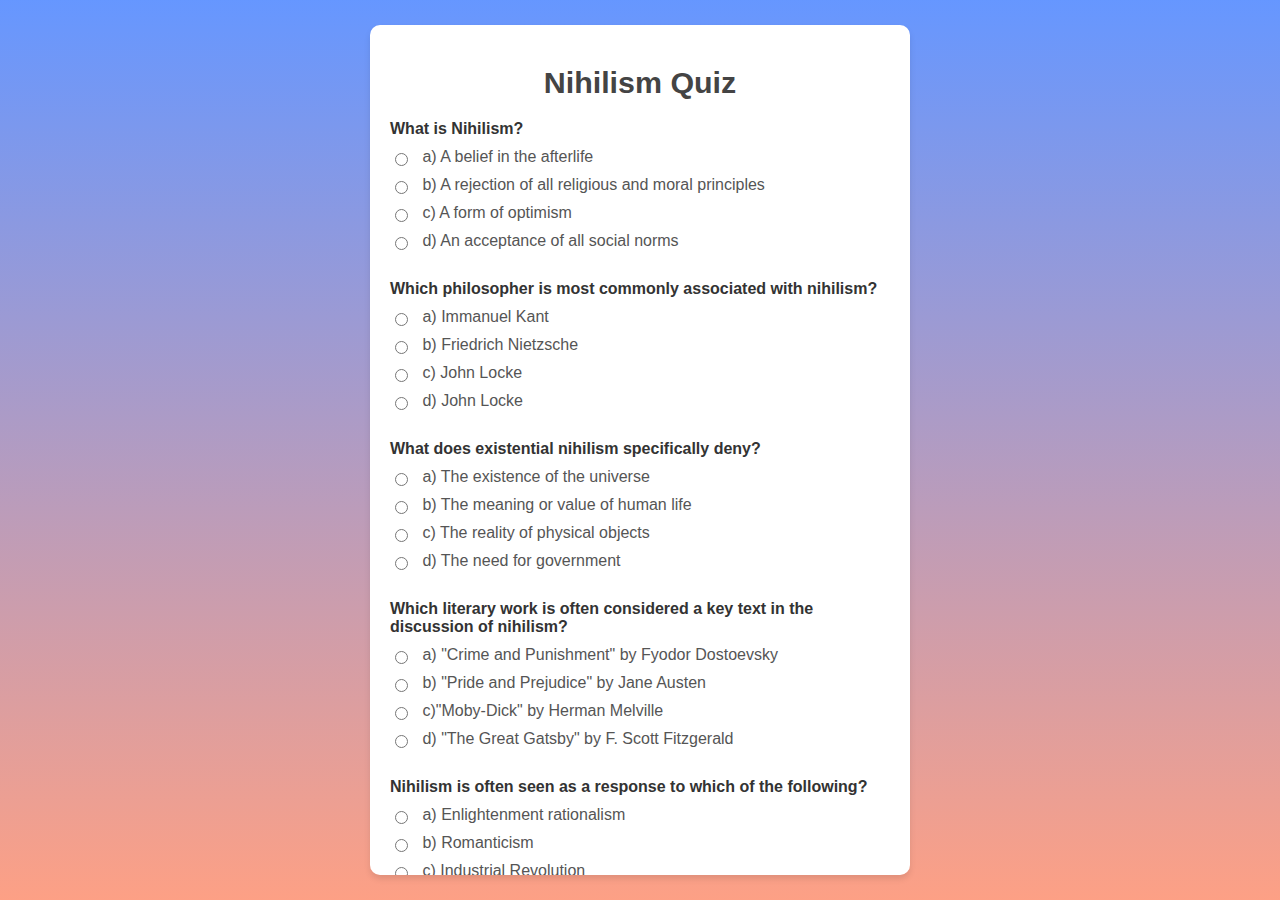
==== index.html @ 671960a0 "Update and rename html.html to index.html" ====
<!DOCTYPE html>
<html lang="en">
<head>
  <meta charset="UTF-8">
  <meta name="viewport" content="width=device-width, initial-scale=1.0">
  <link rel="stylesheet" href="quiz.css">
  <title>Basic Web Quiz</title>
</head>
<body>
  <div class="container">
    <h1>Nihilism Quiz</h1>
    <div id="quiz">
      <!-- Question 1 -->
      <div id="question1">
        <p>What is Nihilism?</p>
        <input type="radio" id="q1a" name="question1" value="a">
        <label for="q1a">a) A belief in the afterlife</label><br>
        <input type="radio" id="q1b" name="question1" value="b">
        <label for="q1b">b) A rejection of all religious and moral principles</label><br>
        <input type="radio" id="q1c" name="question1" value="c">
        <label for="q1c">c) A form of optimism</label><br>
        <input type="radio" id="q1d" name="question1" value="d">
        <label for="q1d">d) An acceptance of all social norms</label>
      </div>

      <!-- Question 2 -->
      <div id="question2">
        <p>Which philosopher is most commonly associated with nihilism?</p>
        <input type="radio" id="q2a" name="question2" value="a">
        <label for="q2a">a) Immanuel Kant</label><br>
        <input type="radio" id="q2b" name="question2" value="b">
        <label for="q2b">b) Friedrich Nietzsche</label><br>
        <input type="radio" id="q2c" name="question2" value="c">
        <label for="q2c">c) John Locke</label><br>
        <input type="radio" id="q2d" name="question2" value="d">
        <label for="q2d">d) John Locke</label>
      </div>

      <!-- Question 3 -->
      <div id="question3">
        <p>What does existential nihilism specifically deny?</p>
        <input type="radio" id="q3a" name="question3" value="a">
        <label for="q3a">a) The existence of the universe</label><br>
        <input type="radio" id="q3b" name="question3" value="b">
        <label for="q3b">b) The meaning or value of human life</label><br>
        <input type="radio" id="q3c" name="question3" value="c">
        <label for="q3c">c) The reality of physical objects</label><br>
        <input type="radio" id="q3d" name="question3" value="d">
        <label for="q3d">d) The need for government</label>
      </div>

      <!-- Question 4 -->
      <div id="question4">
        <p>Which literary work is often considered a key text in the discussion of nihilism?</p>
        <input type="radio" id="q4a" name="question4" value="a">
        <label for="q4a">a) "Crime and Punishment" by Fyodor Dostoevsky</label><br>
        <input type="radio" id="q4b" name="question4" value="b">
        <label for="q4b">b) "Pride and Prejudice" by Jane Austen</label><br>
        <input type="radio" id="q4c" name="question4" value="c">
        <label for="q4c">c)"Moby-Dick" by Herman Melville</label><br>
        <input type="radio" id="q4d" name="question4" value="d">
        <label for="q4d">d) "The Great Gatsby" by F. Scott Fitzgerald</label>
      </div>

      <!-- Question 5 -->
      <div id="question5">
        <p>Nihilism is often seen as a response to which of the following?</p>
        <input type="radio" id="q5a" name="question5" value="a">
        <label for="q5a">a) Enlightenment rationalism</label><br>
        <input type="radio" id="q5b" name="question5" value="b">
        <label for="q5b">b) Romanticism</label><br>
        <input type="radio" id="q5c" name="question5" value="c">
        <label for="q5c">c) Industrial Revolution</label><br>
        <input type="radio" id="q5d" name="question5" value="d">
        <label for="q5d">d) Medieval scholasticism</label>
      </div>

      <!-- Question 6 -->
      <div id="question6">
        <p>What is moral nihilism?</p>
        <input type="radio" id="q6a" name="question6" value="a">
        <label for="q6a">a) The belief that morality is objective and universal</label><br>
        <input type="radio" id="q6b" name="question6" value="b">
        <label for="q6b">b)The belief that moral truths do not exist</label><br>
        <input type="radio" id="q6c" name="question6" value="c">
        <label for="q6c">c) The belief that moral truths do not exist</label><br>
        <input type="radio" id="q6d" name="question6" value="d">
        <label for="q6d">d) The belief in a divine moral order</label>
      </div>

      <!--Question 7-->
      <div id="question7">
          <p>Which concept is closely related to nihilism and emphasizes the absurdity of life?</p>
          <input type="radio" id="q6a" name="question6" value="a">
          <label for="q6a">a) Absurdism</label><br>
          <input type="radio" id="q6b" name="question6" value="b">
          <label for="q6b">b) Humanism</label><br>
          <input type="radio" id="q6c" name="question6" value="c">
          <label for="q6c">c) Platonism</label><br>
          <input type="radio" id="q6d" name="question6" value="d">
          <label for="q6d">d) Platonism</label>
        </div>

      <!--Question 8-->
      <div id="question8">
          <p>Nihilism often questions the value of which of the following?</p>
          <input type="radio" id="q6a" name="question6" value="a">
          <label for="q6a">a) Scientific discoveries</label><br>
          <input type="radio" id="q6b" name="question6" value="b">
          <label for="q6b">b) Scientific discoveries</label><br>
          <input type="radio" id="q6c" name="question6" value="c">
          <label for="q6c">c) Scientific discoveries</label><br>
          <input type="radio" id="q6d" name="question6" value="d">
          <label for="q6d">d) Scientific discoveries</label>
        </div>

      <!--Questio 9--> 
      <div id="question9">
          <p>How does political nihilism view established institutions and values?</p>
          <input type="radio" id="q6a" name="question6" value="a">
          <label for="q6a">a) It supports them strongly</label><br>
          <input type="radio" id="q6b" name="question6" value="b">
          <label for="q6b">b) It seeks to reform them</label><br>
          <input type="radio" id="q6c" name="question6" value="c">
          <label for="q6c">c) It advocates for their complete destruction</label><br>
          <input type="radio" id="q6d" name="question6" value="d">
          <label for="q6d">d) It is indifferent towards them</label>
        </div>
        
      <!--question 10-->
      <div id="question10">
          <p>Which movement or ideology is often seen as the opposite of nihilism?</p>
          <input type="radio" id="q6a" name="question6" value="a">
          <label for="q6a">a) Optimism</label><br>
          <input type="radio" id="q6b" name="question6" value="b">
          <label for="q6b">b) Existentialism</label><br>
          <input type="radio" id="q6c" name="question6" value="c">
          <label for="q6c">c) Marxism</label><br>
          <input type="radio" id="q6d" name="question6" value="d">
          <label for="q6d">d) Realism</label>
        </div>
        
      
    </div>

    <button id="submit">Submit Answers</button>
    <div id="score" style="display: none;">
      Your score: <span id="scoreValue"></span>
    </div>
  </div>
</body>
</html>
---- quiz.css ----
/* General Styling */
body {
font-family: 'Arial', sans-serif;
margin: 0;
padding: 0;
background: linear-gradient(180deg,rgba(45, 112, 1253, 0.73) 0%, #fda085 100%);
color: #333;
display: flex;
justify-content: center;
align-items: center;
height: 100vh;
overflow: hidden; /* Prevent vertical scrolling */
}

/* Container */
.container {
background: #fff;
padding: 20px;
border-radius: 10px;
box-shadow: 0 4px 6px rgba(0, 0, 0, 0.1);
max-width: 90%; 
width: 500px; 
text-align: center;
overflow-y: auto; /* Enable scrolling for content overflow */
max-height: 90%; /* Prevent the container from exceeding the viewport */
}

/* Header */
h1 {
font-size: 1.9rem; 
color: #444;
margin-bottom: 20px;
}

/* Quiz Content */
#quiz {
text-align: left;
}

/* Question Styling */
#quiz p {
font-weight: bold;
margin: 10px 0;
}

/* Each radio button  on a new line */
#quiz div {
margin-bottom: 20px;
}

/* Radio Buttons and Label*/
input[type="radio"] {
margin-right: 10px;
vertical-align: middle;
}

label {
display: inline-block;
margin-bottom: 10px;
font-size: 1rem;
color: #555;
}

/* Button Styling */
button {
margin-top: 20px;
padding: 10px 20px;
font-size: 1rem;
font-weight: bold;
background-color: #007BFF;
color: white;
border: none;
border-radius: 5px;
cursor: pointer;
transition: background-color 0.3s ease;
}

button:hover {
background-color: #0056b3;
}

/* Score Display */
#score {
margin-top: 20px;
font-size: 1.2rem;
font-weight: bold;
color: #444;
}

/* Ensure responsiveness through different screens */
@media screen and (max-width: 600px) {
h1 {
    font-size: 1.5rem;
}

button {
    font-size: 0.9rem;
    padding: 8px 16px;
}
}
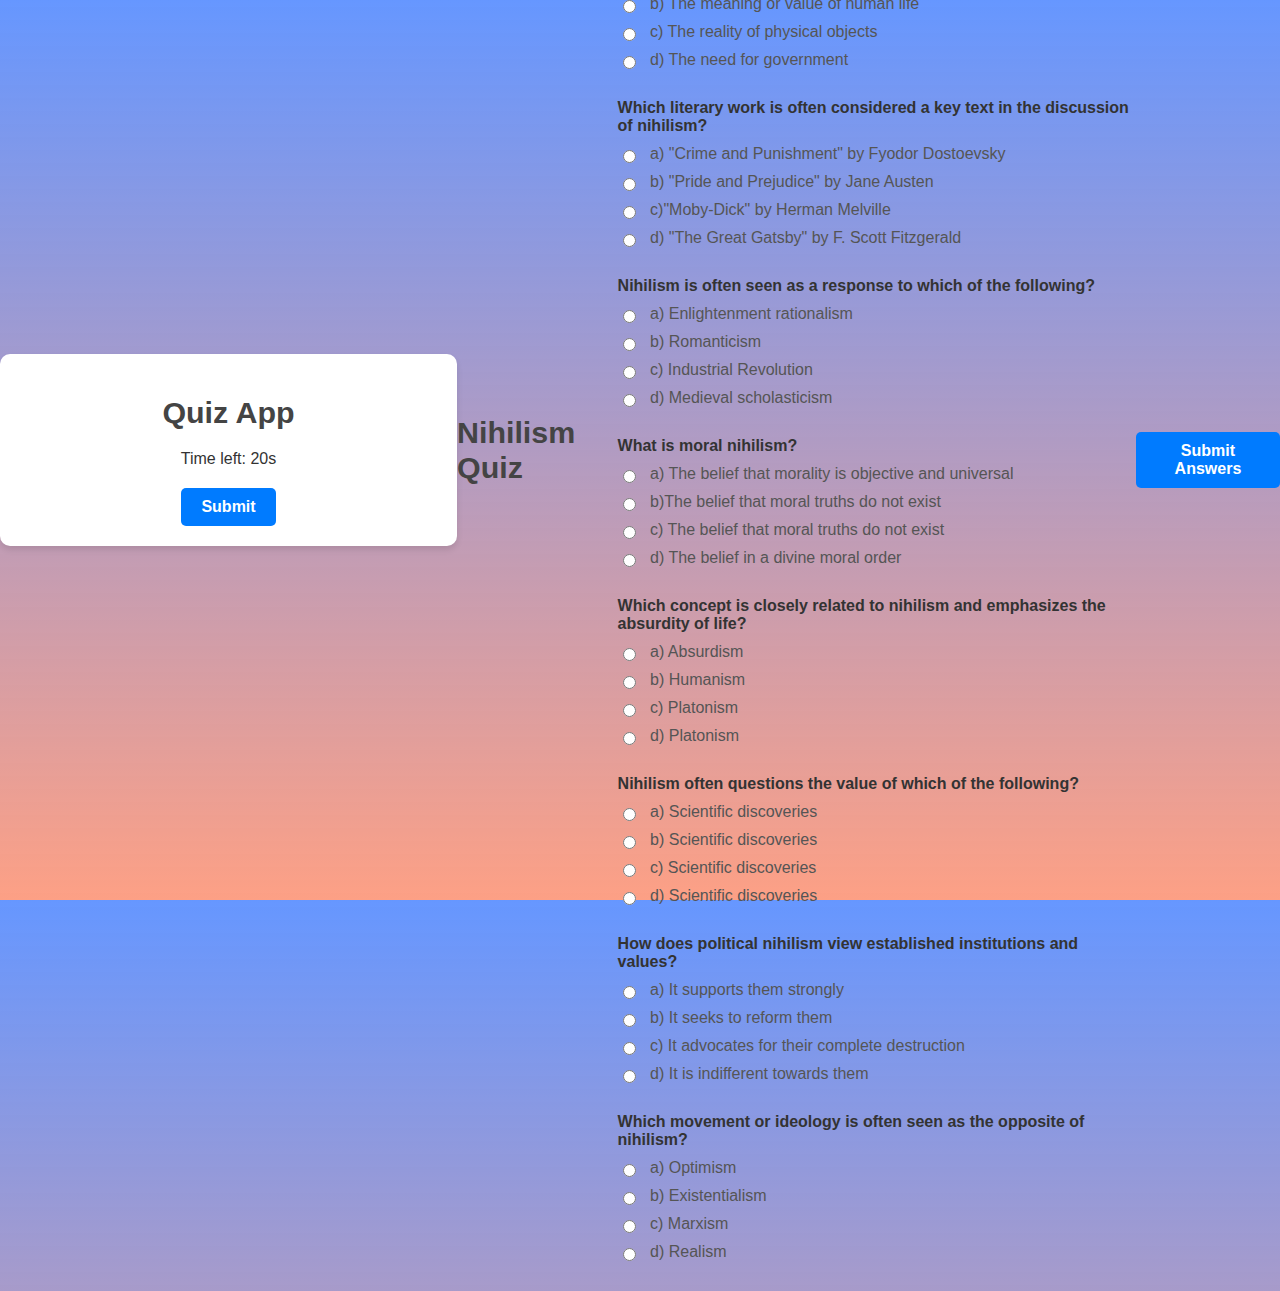
==== commit 48790041: "Update index.html" ====
--- a/index.html
+++ b/index.html
@@ -8,6 +8,15 @@
 </head>
 <body>
   <div class="container">
+    <h1>Quiz App</h1>
+    <div id="timer">Time left: 20s</div>
+    <div id="quiz">
+      <!-- Questions and options will be injected dynamically -->
+    </div>
+    <button id="submit">Submit</button>
+    <div id="score" style="display: none;">Your Score: <span id="scoreValue"></span></div>
+    <div id="result" style="display: none;"></div>
+  </div>
     <h1>Nihilism Quiz</h1>
     <div id="quiz">
       <!-- Question 1 -->
